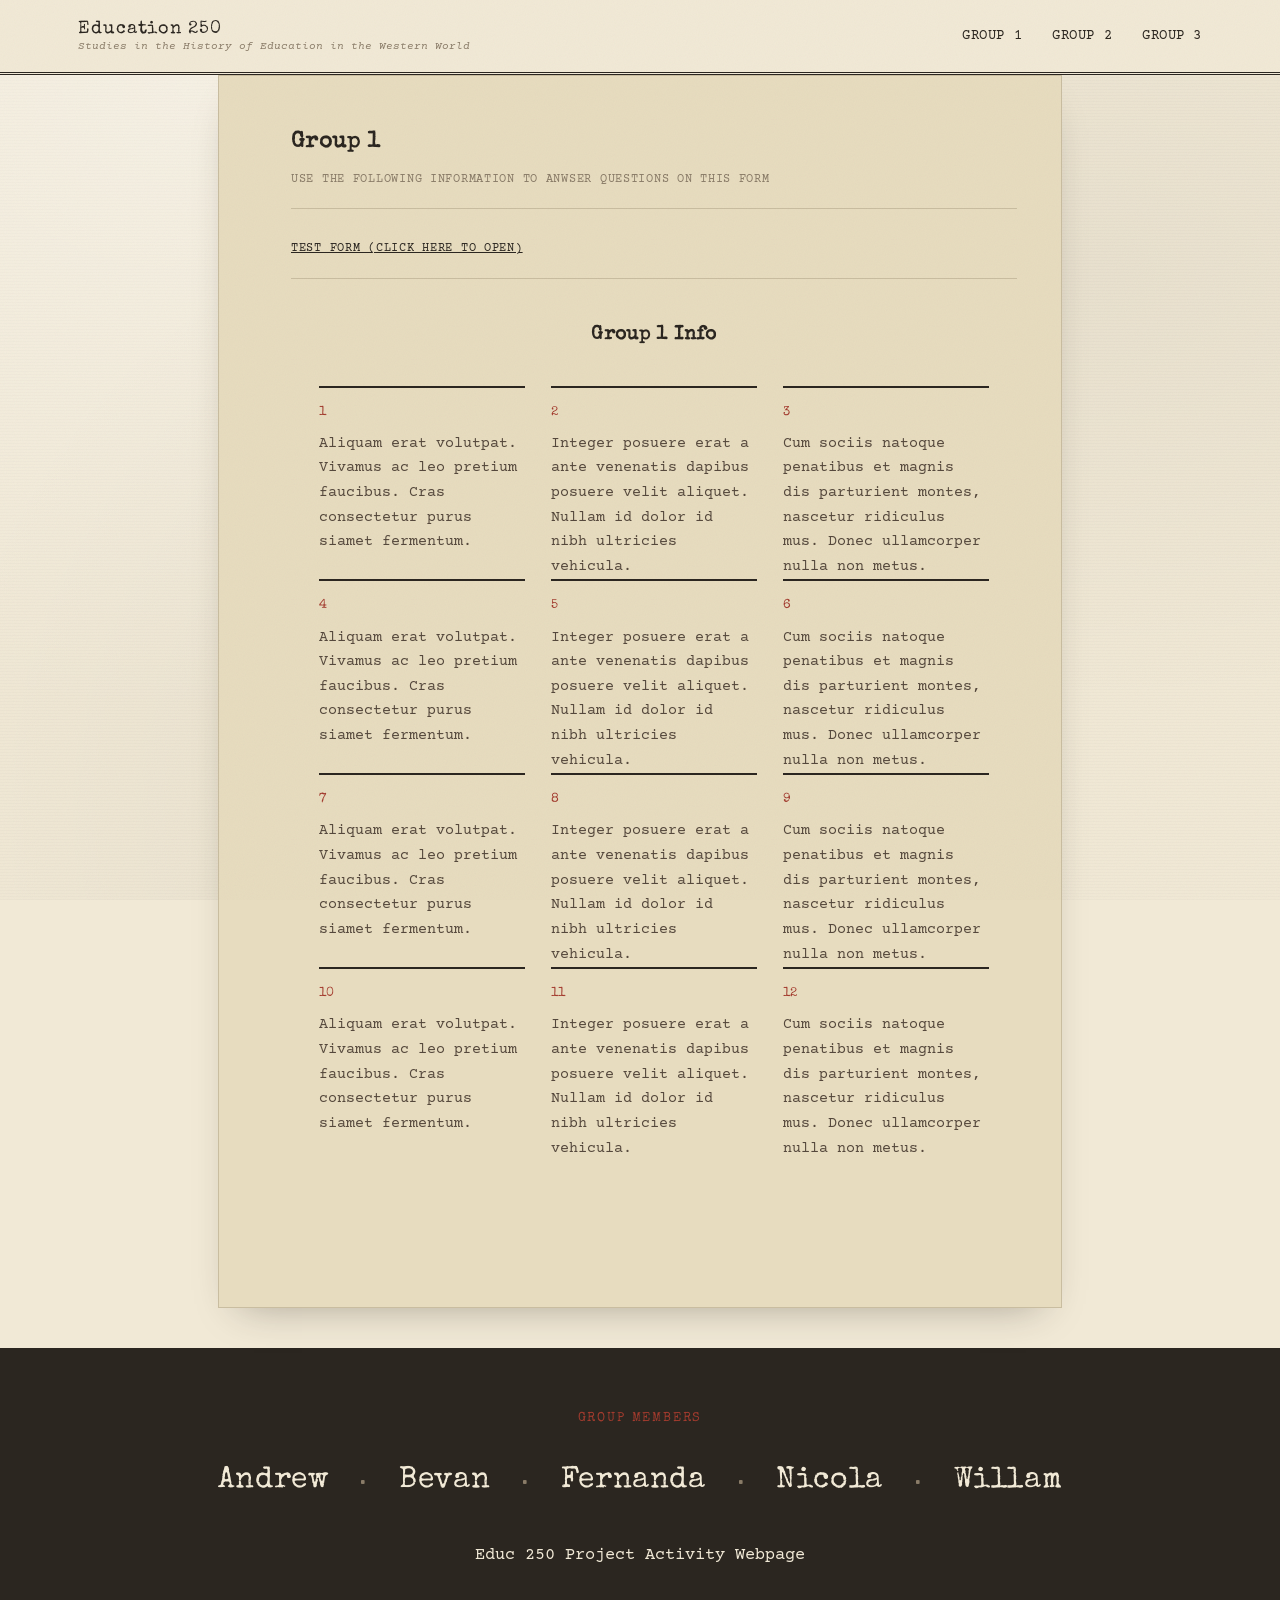
==== G1.html @ 237c25a5 "Reformat and demo prep" ====
<!DOCTYPE html>
<html lang="en">
<head>
<meta charset="UTF-8">
<meta name="viewport" content="width=device-width, initial-scale=1.0">
<title>EDUC 250 - test
</title>
<link rel="preconnect" href="https://fonts.googleapis.com">
<link rel="preconnect" href="https://fonts.gstatic.com" crossorigin>
<link href="https://fonts.googleapis.com/css2?family=Special+Elite&family=Courier+Prime:wght@400;700&display=swap" rel="stylesheet">
<link rel="stylesheet" href="styles.css">
</head>
<body>

  <header class="masthead">
    <nav class="navbar" id="navbar">
      <a href="index.html" class="proj">
        <span class="proj-text">
          <span class="proj-name">Education 250</span>
          <span class="proj-sub">Studies in the History of Education in the Western World</span>
        </span>
      </a>

      <button class="nav-toggle" id="navToggle" aria-label="Toggle navigation" aria-expanded="false">
        <span></span><span></span><span></span>
      </button>

      <ul class="nav-links" id="navLinks">
        <li><a href="G1.html">Group 1</a></li>
        <li><a href="G2.html">Group 2</a></li>
        <li><a href="G3.html">Group 3</a></li>
      </ul>
    </nav>
  </header>

  <main id="top">

    <section class="pageMain" id="pageMain">
      <div class="margin-rule" aria-hidden="true"></div>

      <article class="page">
        <header class="page-head">
          <h2>Group 1</h2>
          <p class="byline">Use the following Information to anwser questions on this form</p>
          <p class="byline"><a href="https://forms.gle/NkZi2tDmLJRj82R39" target="_blank">Test Form (Click here to Open)</a></p>
        </header>


    <section class="notes_stuff" id="notes_stuff">
      <h2>Group 1 Info</h2>
      <div class="note-grid">
        <div class="note">
          <span class="note-mark">1</span>
          <p>Aliquam erat volutpat. Vivamus ac leo pretium faucibus. Cras
          consectetur purus siamet fermentum.</p>
        </div>
        <div class="note">
          <span class="note-mark">2</span>
          <p>Integer posuere erat a ante venenatis dapibus posuere velit
          aliquet. Nullam id dolor id nibh ultricies vehicula.</p>
        </div>
        <div class="note">
          <span class="note-mark">3</span>
          <p>Cum sociis natoque penatibus et magnis dis parturient montes,
          nascetur ridiculus mus. Donec ullamcorper nulla non metus.</p>
        </div>
      </div>
  
      <div class="note-grid">
        <div class="note">
          <span class="note-mark">4</span>
          <p>Aliquam erat volutpat. Vivamus ac leo pretium faucibus. Cras
          consectetur purus siamet fermentum.</p>
        </div>
        <div class="note">
          <span class="note-mark">5</span>
          <p>Integer posuere erat a ante venenatis dapibus posuere velit
          aliquet. Nullam id dolor id nibh ultricies vehicula.</p>
        </div>
        <div class="note">
          <span class="note-mark">6</span>
          <p>Cum sociis natoque penatibus et magnis dis parturient montes,
          nascetur ridiculus mus. Donec ullamcorper nulla non metus.</p>
        </div>
      </div>
   
      <div class="note-grid">
        <div class="note">
          <span class="note-mark">7</span>
          <p>Aliquam erat volutpat. Vivamus ac leo pretium faucibus. Cras
          consectetur purus siamet fermentum.</p>
        </div>
        <div class="note">
          <span class="note-mark">8</span>
          <p>Integer posuere erat a ante venenatis dapibus posuere velit
          aliquet. Nullam id dolor id nibh ultricies vehicula.</p>
        </div>
        <div class="note">
          <span class="note-mark">9</span>
          <p>Cum sociis natoque penatibus et magnis dis parturient montes,
          nascetur ridiculus mus. Donec ullamcorper nulla non metus.</p>
        </div>
      </div>
    
      <div class="note-grid">
        <div class="note">
          <span class="note-mark">10</span>
          <p>Aliquam erat volutpat. Vivamus ac leo pretium faucibus. Cras
          consectetur purus siamet fermentum.</p>
        </div>
        <div class="note">
          <span class="note-mark">11</span>
          <p>Integer posuere erat a ante venenatis dapibus posuere velit
          aliquet. Nullam id dolor id nibh ultricies vehicula.</p>
        </div>
        <div class="note">
          <span class="note-mark">12</span>
          <p>Cum sociis natoque penatibus et magnis dis parturient montes,
          nascetur ridiculus mus. Donec ullamcorper nulla non metus.</p>
        </div>
      </div>
    </section>

  </main>

  <footer class="footer1" id="Credits">
    <p class="footer1-label">Group Members</p>
    <ul class="bylines">
    <li>Andrew</li>
      <li>Bevan</li>
      <li>Fernanda</li>
      <li>Nicola</li>
      <li>Willam</li>
    </ul>
    <p>Educ 250 Project Activity Webpage</p>
  </footer>

<script src="javascript.js"></script>
</body>
</html>
---- styles.css ----
/* =========================================================
   Carriage & Co. — paper + typewriter theme
   Tokens
   ========================================================= */
:root {
  --paper:        #f1e9d6;
  --paper-dark:   #e7dcbf;
  --paper-shadow: #d9cba7;
  --ink:          #2b2620;
  --ink-soft:     #55483c;
  --ink-faint:    #8a7c68;
  --rule:         #c9bda0;
  --stamp:        #a33b2e;
  --stamp-dark:   #7c2c22;

  --font-display: 'Special Elite', 'Courier New', Courier, monospace;
  --font-body:    'Courier Prime', 'Courier New', Courier, monospace;

  --nav-height: 72px;
}

* { box-sizing: border-box; }

html { scroll-behavior: smooth; }

@media (prefers-reduced-motion: reduce) {
  html { scroll-behavior: auto; }
  * { animation-duration: 0.01ms !important; animation-iteration-count: 1 !important; transition-duration: 0.01ms !important; }
}

body {
  margin: 0;
  color: var(--ink);
  font-family: var(--font-body);
  font-size: 17px;
  line-height: 1.7;
  background-color: var(--paper);
  /* layered subtle paper texture: soft mottling + faint fibre lines */
  background-image:
    radial-gradient(ellipse at 15% 10%, rgba(255,255,255,0.35), transparent 55%),
    radial-gradient(ellipse at 85% 30%, rgba(0,0,0,0.035), transparent 50%),
    radial-gradient(ellipse at 40% 90%, rgba(0,0,0,0.04), transparent 55%),
    repeating-linear-gradient(0deg, rgba(0,0,0,0.015) 0px, rgba(0,0,0,0.015) 1px, transparent 1px, transparent 3px);
  background-attachment: fixed;
}

/* SVG noise for grain - fixed so no scroll */
body::before {
  content: "";
  position: fixed;
  inset: 0;
  pointer-events: none;
  opacity: 0.05;
  z-index: 999;
  background-image: url("data:image/svg+xml,%3Csvg xmlns='http://www.w3.org/2000/svg' width='120' height='120'%3E%3Cfilter id='n'%3E%3CfeTurbulence type='fractalNoise' baseFrequency='0.9' numOctaves='2' stitchTiles='stitch'/%3E%3C/filter%3E%3Crect width='100%25' height='100%25' filter='url(%23n)'/%3E%3C/svg%3E");
  mix-blend-mode: multiply;
}

h1, h2, h3, .proj-name, .footer1-label {
  font-family: var(--font-display);
  letter-spacing: 0.02em;
}

a { color: var(--ink); }

/* nav */
.masthead {
  position: sticky;
  top: 0;
  z-index: 100;
  background: var(--paper);
  border-bottom: 3px double var(--ink);
}

.navbar {
  max-width: 1180px;
  margin: 0 auto;
  min-height: var(--nav-height);
  display: flex;
  align-items: center;
  justify-content: space-between;
  padding: 0 28px;
  gap: 24px;
}

.proj {
  display: flex;
  align-items: center;
  gap: 14px;
  text-decoration: none;
  color: var(--ink);
  flex-shrink: 0;
}

.proj-logo {
  height: 44px;
  width: auto;
  flex-shrink: 0;
  display: block;
}

.proj-text {
  display: flex;
  flex-direction: column;
  line-height: 1.25;
}

.proj-name {
  font-size: 18px;
  letter-spacing: 0.05em;
}

.proj-sub {
  font-family: var(--font-body);
  font-size: 11px;
  color: var(--ink-faint);
  font-style: italic;
}

.nav-links {
  list-style: none;
  display: flex;
  gap: 30px;
  margin: 0;
  padding: 0;
}

.nav-links a {
  text-decoration: none;
  font-size: 14px;
  letter-spacing: 0.04em;
  text-transform: uppercase;
  padding-bottom: 4px;
  border-bottom: 1px solid transparent;
}

.nav-links a:hover,
.nav-links a:focus-visible {
  border-bottom-color: var(--stamp);
}

.nav-toggle {
  display: none;
  flex-direction: column;
  justify-content: center;
  gap: 5px;
  width: 38px;
  height: 38px;
  background: transparent;
  border: 1px solid var(--rule);
  cursor: pointer;
}

.nav-toggle span {
  display: block;
  height: 2px;
  background: var(--ink);
  margin: 0 7px;
}

a:focus-visible,
button:focus-visible {
  outline: 2px solid var(--stamp);
  outline-offset: 3px;
}

/* page hero section and the other stuff  */
.hero {
  max-width: 900px;
  margin: 0 auto;
  padding: 90px 28px 60px;
  text-align: center;
}


.hero-title {
  font-size: clamp(4rem, 10vw, 6.8rem);
  margin: 0 0 22px;
  min-height: 1.3em;
}

.cursor {
  display: inline-block;
  color: var(--stamp);
  animation: blink 1s steps(1) infinite;
}

.cursor.done {
  animation: none;
  opacity: 0;
}

@keyframes blink {
  50% { opacity: 0; }
}

.hero-lede {
  font-size: 17px;
  color: var(--ink-soft);
  max-width: 560px;
  margin: 0 auto;
}

/* pageMain /content*/
.pageMain {
  position: relative;
  max-width: 900px;
  margin: 0 auto;
  padding: 0 28px 40px;
}

.margin-rule {
  position: absolute;
  top: 0;
  bottom: 40px;
  left: 68px;
  width: 1px;
  background: var(--stamp);
  opacity: 0.35;
}

.page {
  position: relative;
  background: var(--paper-dark);
  border: 1px solid var(--rule);
  box-shadow: 0 18px 40px -22px rgba(43,38,32,0.4);
  padding: 48px 44px 56px 72px;
}

.page-head h2 {
  font-size: 1.4rem;
  margin: 0 0 8px;
}

.byline {
  font-size: 12px;
  color: var(--ink-faint);
  text-transform: uppercase;
  letter-spacing: 0.06em;
  margin: 0 0 30px;
  border-bottom: 1px solid var(--rule);
  padding-bottom: 18px;
}

.columns p {
  margin: 0 0 20px;
  text-align: justify;
  color: var(--ink-soft);
  text-indent: 2em;
}



/*notes_stuff */
.notes_stuff {
  max-width: 900px;
  margin: 0 auto;
  padding: 10px 28px 90px;
}

.notes_stuff h2 {
  font-size: 1.2rem;
  text-align: center;
  margin: 0 0 34px;
}

.note-grid {
  display: grid;
  grid-template-columns: repeat(3, 1fr);
  gap: 26px;
}

.note {
  border-top: 2px solid var(--ink);
  padding-top: 14px;
}

.note-mark {
  display: block;
  font-family: var(--font-display);
  color: var(--stamp);
  font-size: 13px;
  margin-bottom: 8px;
}

.note p {
  margin: 0;
  font-size: 14.5px;
  color: var(--ink-soft);
}

/*footer1 */
.footer1 {
  background: var(--ink);
  color: var(--paper);
  padding: 60px 28px 34px;
  text-align: center;
}

.footer1-label {
  font-size: 13px;
  letter-spacing: 0.14em;
  text-transform: uppercase;
  color: var(--stamp);
  margin: 0 0 26px;
}

.bylines {
  list-style: none;
  margin: 0 0 34px;
  padding: 0;
  display: flex;
  flex-wrap: wrap;
  justify-content: center;
  align-items: baseline;
  gap: 18px 30px;
  max-width: 1000px;
  margin-left: auto;
  margin-right: auto;
}

.bylines li {
  font-family: var(--font-display);
  font-size: clamp(1.2rem, 2.6vw, 1.9rem);
  letter-spacing: 0.02em;
}

.bylines li:not(:last-child)::after {
  content: "•";
  margin-left: 30px;
  color: var(--ink-faint);
  font-family: var(--font-body);
  font-size: 1rem;
  vertical-align: middle;
}

.footer1-fine {
  font-size: 12px;
  color: var(--ink-faint);
  letter-spacing: 0.03em;
  border-top: 1px solid rgba(241,233,214,0.15);
  padding-top: 22px;
  max-width: 460px;
  margin: 0 auto;
}

/*Responsives*/
@media (max-width: 860px) {
  .note-grid { grid-template-columns: 1fr; }
  .bylines li:not(:last-child)::after { margin-left: 14px; }
}

@media (max-width: 720px) {
  .nav-toggle { display: flex; }

  .nav-links {
    display: none;
    position: absolute;
    top: var(--nav-height);
    left: 0;
    right: 0;
    background: var(--paper);
    border-bottom: 3px double var(--ink);
    flex-direction: column;
    align-items: flex-start;
    padding: 20px 28px;
    gap: 18px;
  }

  .nav-links.open {
    display: flex;
  }

  .proj-sub { display: none; }

  .page { padding: 36px 22px 44px 44px; }
  .margin-rule { left: 34px; }
}

@media (max-width: 480px) {
  .hero { padding: 60px 20px 40px; }
  .bylines { gap: 14px 20px; }
}
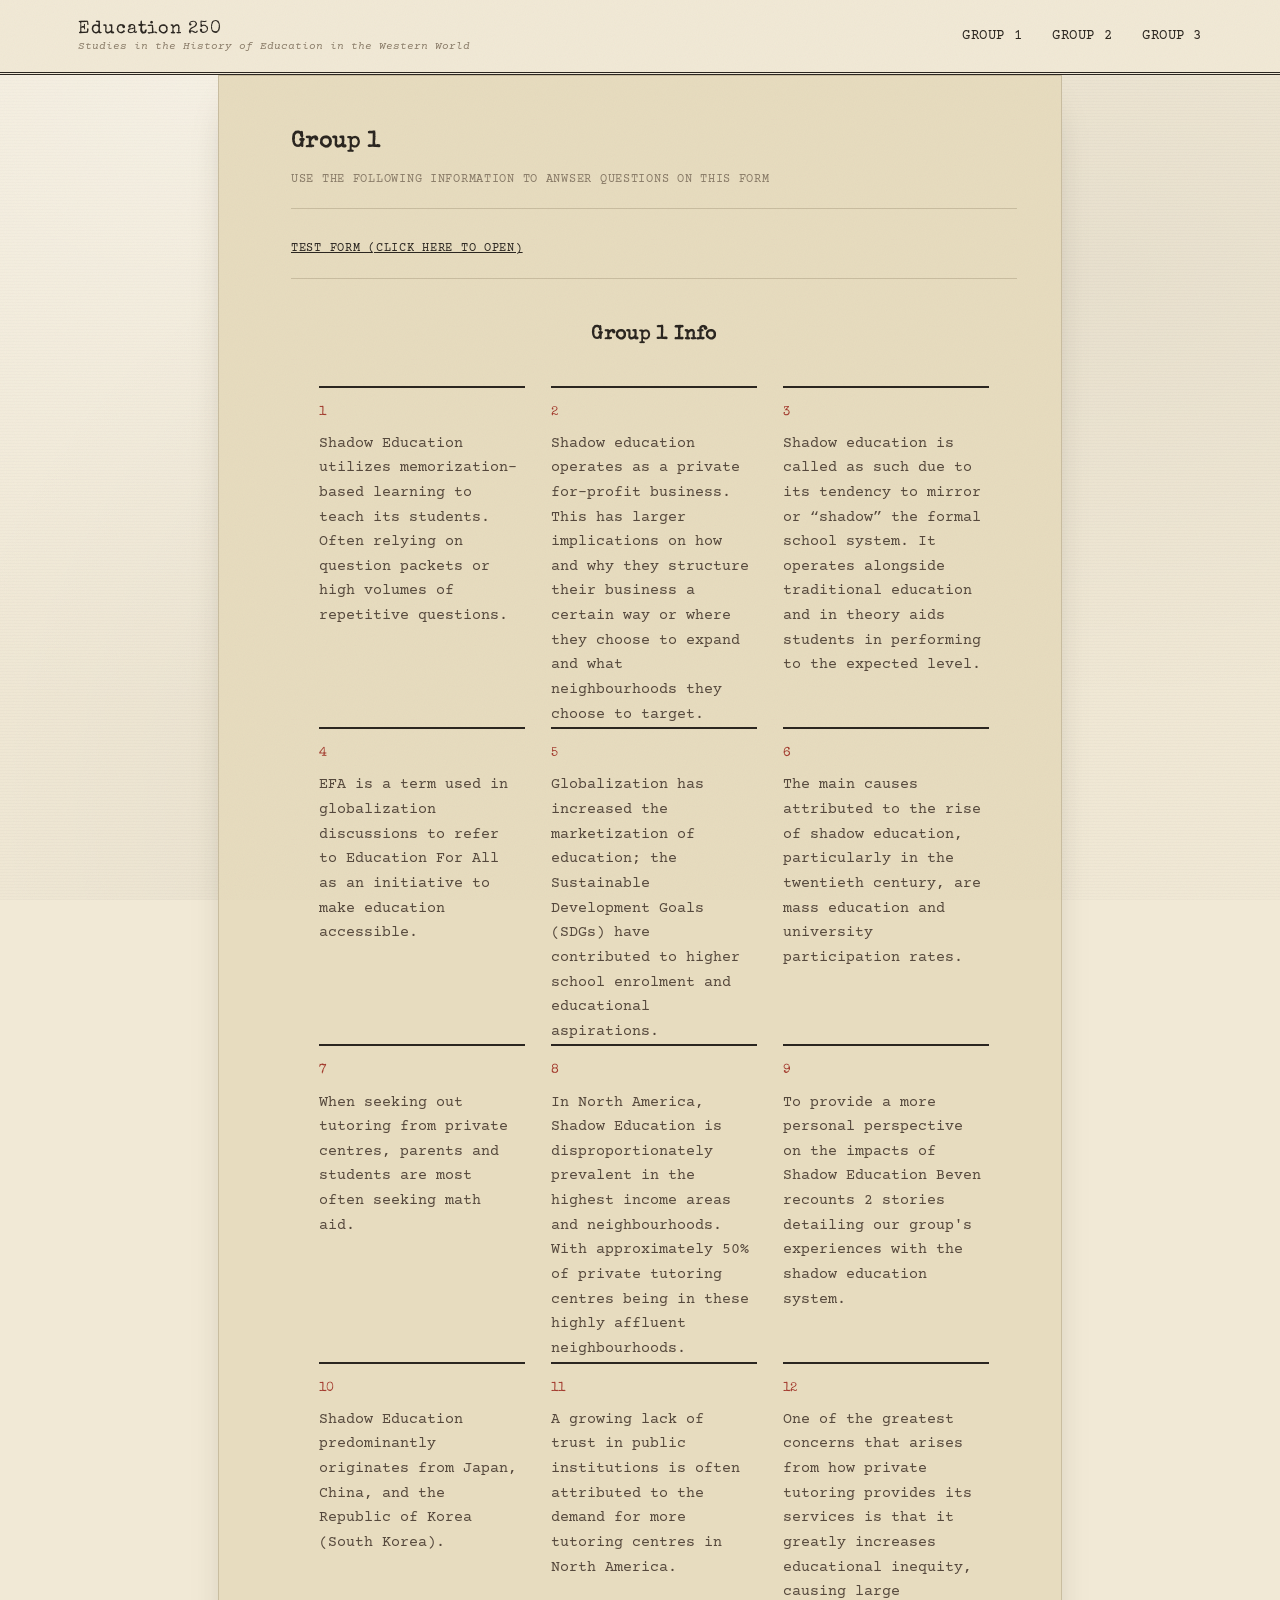
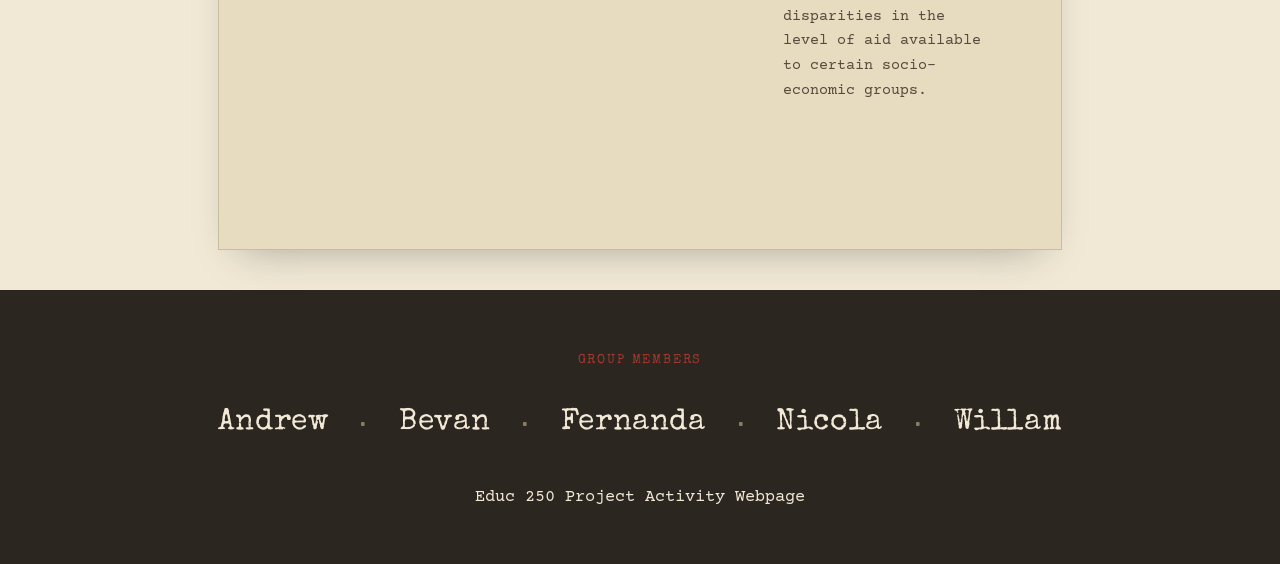
==== commit 80a95d6d: "Update G1.html" ====
--- a/G1.html
+++ b/G1.html
@@ -51,72 +51,71 @@
       <div class="note-grid">
         <div class="note">
           <span class="note-mark">1</span>
-          <p>Aliquam erat volutpat. Vivamus ac leo pretium faucibus. Cras
-          consectetur purus siamet fermentum.</p>
+          <p>Shadow Education utilizes memorization-based learning to teach its students. Often relying on question packets or high volumes of repetitive questions. </p>
         </div>
         <div class="note">
           <span class="note-mark">2</span>
-          <p>Integer posuere erat a ante venenatis dapibus posuere velit
-          aliquet. Nullam id dolor id nibh ultricies vehicula.</p>
+          <p>Shadow education operates as a private for-profit business. This has larger 
+            implications on how and why they structure their business a certain way or where 
+            they choose to expand and what neighbourhoods they choose to target. 
+</p>
         </div>
         <div class="note">
           <span class="note-mark">3</span>
-          <p>Cum sociis natoque penatibus et magnis dis parturient montes,
-          nascetur ridiculus mus. Donec ullamcorper nulla non metus.</p>
+          <p>Shadow education is called as such due to its tendency to mirror or “shadow” the formal 
+            school system. It operates alongside traditional education and in theory aids students in performing to the expected level. 
+</p>
         </div>
       </div>
   
       <div class="note-grid">
         <div class="note">
           <span class="note-mark">4</span>
-          <p>Aliquam erat volutpat. Vivamus ac leo pretium faucibus. Cras
-          consectetur purus siamet fermentum.</p>
+          <p>EFA is a term used in globalization discussions to refer to Education For All as an initiative to make education accessible. </p>
         </div>
         <div class="note">
           <span class="note-mark">5</span>
-          <p>Integer posuere erat a ante venenatis dapibus posuere velit
-          aliquet. Nullam id dolor id nibh ultricies vehicula.</p>
+          <p>Globalization has increased the marketization of education; the Sustainable Development Goals (SDGs) have contributed to higher school enrolment and educational aspirations. 
+</p>
         </div>
         <div class="note">
           <span class="note-mark">6</span>
-          <p>Cum sociis natoque penatibus et magnis dis parturient montes,
-          nascetur ridiculus mus. Donec ullamcorper nulla non metus.</p>
+          <p>The main causes attributed to the rise of shadow education, particularly in the twentieth century, are mass education and university participation rates.
+</p>
         </div>
       </div>
    
       <div class="note-grid">
         <div class="note">
           <span class="note-mark">7</span>
-          <p>Aliquam erat volutpat. Vivamus ac leo pretium faucibus. Cras
-          consectetur purus siamet fermentum.</p>
+          <p>When seeking out tutoring from private centres, parents and students are most often seeking math aid.</p>
         </div>
         <div class="note">
           <span class="note-mark">8</span>
-          <p>Integer posuere erat a ante venenatis dapibus posuere velit
-          aliquet. Nullam id dolor id nibh ultricies vehicula.</p>
+          <p>In North America, Shadow Education is disproportionately prevalent in the highest income areas and 
+            neighbourhoods. With approximately 50% of private tutoring centres being in these highly affluent neighbourhoods. </p>
         </div>
         <div class="note">
           <span class="note-mark">9</span>
-          <p>Cum sociis natoque penatibus et magnis dis parturient montes,
-          nascetur ridiculus mus. Donec ullamcorper nulla non metus.</p>
+          <p>To provide a more personal perspective on the impacts of Shadow Education 
+            Beven recounts 2 stories detailing our group's experiences with the shadow education system. </p>
         </div>
       </div>
     
       <div class="note-grid">
         <div class="note">
           <span class="note-mark">10</span>
-          <p>Aliquam erat volutpat. Vivamus ac leo pretium faucibus. Cras
-          consectetur purus siamet fermentum.</p>
+          <p>Shadow Education predominantly originates from Japan, China, and the Republic of Korea (South Korea).</p>
         </div>
         <div class="note">
           <span class="note-mark">11</span>
-          <p>Integer posuere erat a ante venenatis dapibus posuere velit
-          aliquet. Nullam id dolor id nibh ultricies vehicula.</p>
+          <p>A growing lack of trust in public institutions is often attributed to the demand for more tutoring centres in North America.
+</p>
         </div>
         <div class="note">
           <span class="note-mark">12</span>
-          <p>Cum sociis natoque penatibus et magnis dis parturient montes,
-          nascetur ridiculus mus. Donec ullamcorper nulla non metus.</p>
+          <p>One of the greatest concerns that arises from how private tutoring provides its services is that it greatly
+            increases educational inequity, causing large disparities in the level of aid available to certain socio-economic groups.</p>
         </div>
       </div>
     </section>
@@ -137,4 +136,4 @@
 
 <script src="javascript.js"></script>
 </body>
-</html>+</html>
